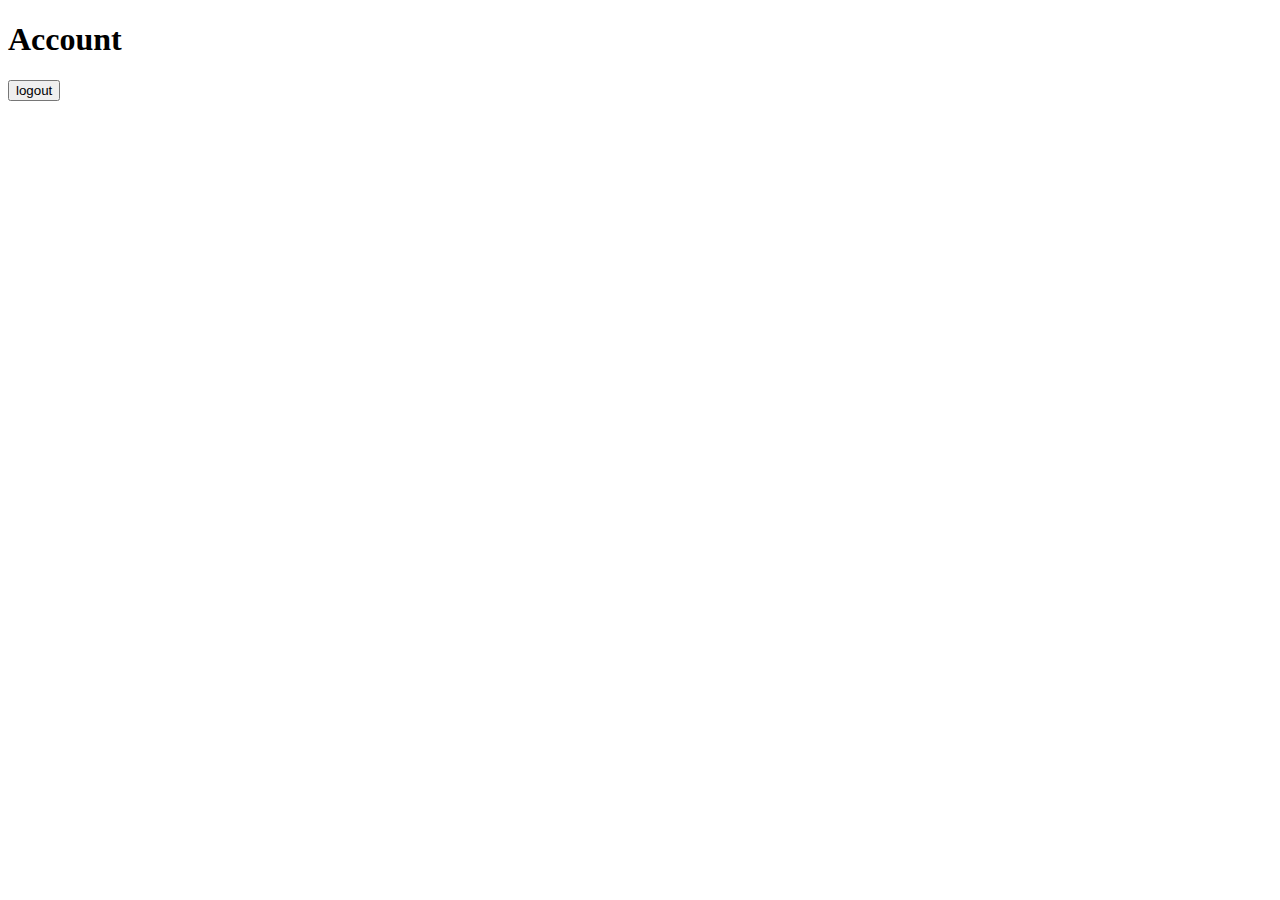
==== Library/pages/account/account.html @ 7857fea6 "Add files via upload" ====
<!DOCTYPE html>
<html lang="en">
<head>
    <meta charset="UTF-8">
    <title>Accaunt</title>
    <script src="../../Exceptions/Exceptions.js"></script>

    <script src="../../lms/services/um.service.js"></script>
    <script src="../../lms/services/permission.service.js"></script>
    <script src="../../lms/services/auth.service.js"></script>
    <script src="../../lms/services/issue.service.js"></script>
    <script src="../../lms/services/store.service.js"></script>
    <script src="../../lms/services/bm.service.js"></script>

    <script src="../../lms/encryption.helper.js"></script>
    <script src="../../lms/lms.js"></script>
    <script src="../../lms/model/objects.js"></script>
    <script src="../../lms/model/issue.js"></script>
    <script src="../../lms/model/book.js"></script>
    <script src="account.js"></script>
</head>
<body>
    <h1>Account</h1>
    <span id="content"></span>
    <button onclick="logout()">logout</button>
</body>
</html>
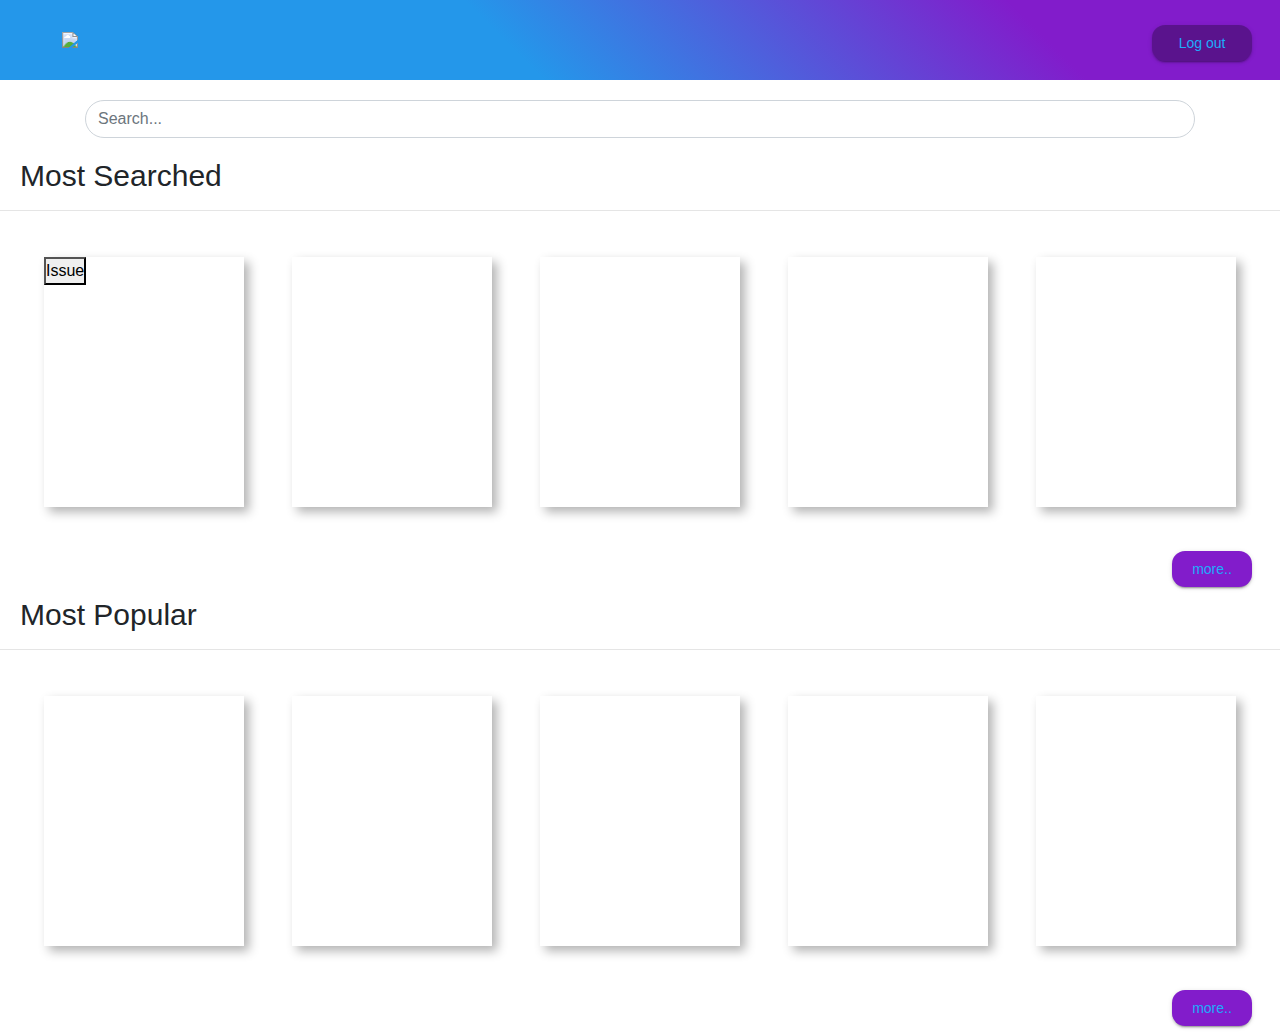
==== commit f0abbf7a: "Merge pull request #1 from HaykSargsyan00/master" ====
--- a/Library/pages/account/account.html
+++ b/Library/pages/account/account.html
@@ -3,6 +3,8 @@
 <head>
     <meta charset="UTF-8">
     <title>Accaunt</title>
+    <link type="text/css" rel="stylesheet" href="account.css">
+    <link rel="stylesheet" href="https://maxcdn.bootstrapcdn.com/bootstrap/4.0.0-beta.2/css/bootstrap.min.css">
     <script src="../../Exceptions/Exceptions.js"></script>
 
     <script src="../../lms/services/um.service.js"></script>
@@ -20,8 +22,91 @@
     <script src="account.js"></script>
 </head>
 <body>
-    <h1>Account</h1>
-    <span id="content"></span>
-    <button onclick="logout()">logout</button>
+    <div class="main">
+        <div class="header header--mini" id = 'header' >
+            <div class = "account">
+                <div class="header-card header-card-test" id="card">
+                    <div class="header-card-front">
+                        <div class="header-card__picture">
+                            <img src="https://image.flaticon.com/icons/png/512/23/23716.png">
+                        </div>
+                        <div class="header-card__text">
+                            <h1 class="username"></h1>
+                            <span class="userID">#12348</span>
+                        </div>
+                    </div>
+                    <div class="header-card-back">
+                        <ul class="button_list">
+                            <li><button class="shk-button raised-button" onclick="window.location = '../account/account.html'">Home</button></li>
+                            <li><button class="shk-button raised-button">Search</button></li>
+                            <li><button class="shk-button raised-button">History</button></li>
+                            <li><button class="shk-button raised-button" onclick="logout()">Logout</button></li>
+                        </ul>
+                    </div>
+                </div>
+
+                <button class="shk-button raised-button account_hide_button" id="accountHideButton" onclick="switchAccountVisibility()">
+                    UP
+                </button>
+            </div>
+
+            <div class="header-mini_card header-mini_card--show" id="headerMiniCard" onclick="switchAccountVisibility()">
+                <img src="http://pluspng.com/img-png/user-png-icon-male-user-icon-512.png">
+                <span class="username"></span>
+            </div>
+            <button class="shk-button raised-button logout_button logout_button--show" id="logoutButton" onclick="logout()">Log out</button>
+        </div>
+
+        <div class ="content search">
+            <div class="container">
+                <div class="col-xs-8 col-xs-offset-2">
+                    <div class="input-group">
+                        <input oninput="updateResult(this.value)" type="search" class="form-control" placeholder="Search..." />
+                    </div>
+                </div>
+
+                <div class="container">
+                    <ul class="list-group result"></ul>
+                </div>
+
+            </div>
+        </div>
+
+        <div class="main-content">
+            <div class="main-content__section">
+                <div class ="most-searched_Header">
+                    <h1 class="main-content__header">Most Searched</h1>
+                    <hr>
+                </div>
+
+                <div class="main-content__books_section most-searched__books">
+                    <div class="books">
+                        <button onclick="issueBook('#123')">Issue</button>
+                    </div>
+                    <div class="books"></div>
+                    <div class="books"></div>
+                    <div class="books"></div>
+                    <div class="books"></div>
+                    <button class="shk-button raised-button">more..</button>
+                </div>
+            </div>
+            <div class="main-content__section most-searched">
+                <div class ="most-searched-header">
+                    <h1 class="main-content__header">Most Popular</h1>
+                    <hr>
+                </div>
+                <div class="main-content__books_section ">
+                    <div class="books"></div>
+                    <div class="books"></div>
+                    <div class="books"></div>
+                    <div class="books"></div>
+                    <div class="books"></div>
+                    <button class="shk-button raised-button">more..</button>
+                </div>
+
+            </div>
+        </div>
+    </div>
+
 </body>
 </html>
--- a/Library/pages/account/account.css
+++ b/Library/pages/account/account.css
@@ -0,0 +1,300 @@
+.raised-button{
+    box-shadow: 0px 3px 1px -2px rgba(0, 0, 0, 0.2), 0px 2px 2px 0px rgba(0, 0, 0, 0.14), 0px 1px 5px 0px rgba(0, 0, 0, 0.12);
+    color: rgba(0, 0, 0, 0.87);
+    background-color: white;
+    font-family: Roboto,"Helvetica Neue",sans-serif;
+    font-size: 14px;
+    font-weight: 500;
+    margin: 10px 8px;
+
+    box-sizing: border-box;
+    position: relative;
+    -webkit-user-select: none;
+    -moz-user-select: none;
+    -ms-user-select: none;
+    user-select: none;
+    cursor: pointer;
+    outline: 0;
+    border: none;
+    -webkit-tap-highlight-color: transparent;
+    display: inline-block;
+    white-space: nowrap;
+    text-decoration: none;
+    vertical-align: baseline;
+    text-align: center;
+    min-width: 64px;
+    line-height: 36px;
+    padding: 0 16px;
+    border-radius: 13px;
+    overflow: visible;
+    transform: translate3d(0,0,0);
+}
+.raised-button.hover{
+    cursor: pointer;
+}
+input:hover{
+    cursor: pointer;
+}
+
+.shk-button{
+    margin-bottom: 10px;
+    width: 60%;
+    background-color: rgba(0,0,0,.3);
+    color: #1DACFB;
+    transition: transform .2s linear;
+    transform: scale(1);
+    cursor: pointer;
+}
+.shk-button:hover{
+    transform: scale(1.05);
+    transform-origin: center;
+    box-shadow: 0 0 10px #1DACFB;
+}
+*{
+    box-sizing: border-box;
+    margin: 0;
+    padding: 0;
+}
+.main{
+    width: 100%;
+    height: 100%;
+    overflow-x: hidden;
+}
+
+.header{
+    background: linear-gradient(45deg,#2497EA 40%,#821CCB 80%);
+    width: 100%;
+    height: 100%;
+    transition: height .6s linear;
+    display: flex;
+    justify-content: center;
+    align-items: center;
+    overflow: hidden;
+    position: fixed;
+    z-index: 100;
+}
+.header--mini{
+    width: 100%;
+    height: 80px;
+}
+.header--fixed{
+    position: fixed;
+    /*background: linear-gradient(45deg,#1DACFB,#C31DFB);
+    */left: 0;
+    right: 0;
+    height: 80px;
+    top:0;
+    opacity: 0;
+    transition: opacity .4s;
+}
+.header--fixed--show{
+    opacity: 1;
+}
+.header-card{
+    width: 400px;
+    height: 450px;
+    cursor: pointer;
+    position: relative;
+    opacity: 1;
+    transition: opacity .3s linear;
+}
+
+.header-card-test{
+    opacity: 0;
+}
+
+.header-card-front,.header-card-back{
+    position: absolute;
+    height: 100%;
+    width: 100%;
+    backface-visibility: hidden;
+    overflow: hidden;
+    transition: transform .6s linear;
+    border-radius: 30px;
+    background-color: rgba(0,0,0,0.5) ;
+}
+
+.header-card-front{
+    display: flex;
+    justify-content: center;
+    align-items: center;
+    transform: perspective(600px) rotateY(0);
+}
+.header-card-back{
+    transform: perspective(600px) rotateY(180deg);
+}
+
+.header-card:hover>.header-card-front{
+    transform:perspective(600px) rotateY(-180deg);
+}
+.header-card:hover>.header-card-back{
+    transform: perspective(600px) rotateY(0);
+}
+
+.header-card__picture{
+    height: 200px;
+    width: 200px;
+    border-radius: 50%;
+    overflow: hidden;
+    position: absolute;
+    transform: translateY(-50px);
+    border: 3px solid #1DACFB;
+    box-shadow: 0 0 15px 5px #6C1CB3;
+}
+
+.header-card__picture>img{
+    width: 100%;
+}
+
+.header-card__text{
+    align-self: flex-end;
+    margin-bottom: 50px;
+    display: flex;
+    justify-content: center;
+    flex-direction: column;
+    align-items: center;
+    color: #fff;
+}
+
+.header-card-back{
+    display: flex;
+    justify-content: center;
+    align-items: center;
+    flex-direction: column;
+}
+
+.button_list{
+    width: 60%;
+    list-style: none;
+}
+.button_list>li>button{
+    margin-bottom: 10px;
+    width: 100%;
+    background-color: rgba(0,0,0,.3);
+    color: #1DACFB;
+    transition: transform .2s linear;
+}
+
+.button_list>li>button:hover{
+    transform: scale(1.05);
+    transform-origin: center;
+    box-shadow: 0 0 10px #821CCB;
+}
+
+.logout_button{
+    position: absolute;
+    top: 15px;
+    right: -20px;
+    opacity: 0;
+    transition: all linear .45s;
+    max-width: 100px;
+}
+
+.logout_button--show{
+    right: 20px;
+    opacity: 1;
+}
+
+.header-mini_card{
+    left: 50px;
+    top: 20px;
+    position: absolute;
+    width: 40px;
+    height: 40px;
+    display: flex;
+    justify-content: center;
+    align-items: center;
+    opacity: 0;
+    transform: translateY(100%);
+    transition: all linear .45s;
+    cursor: pointer;
+}
+.header-mini_card--show{
+    opacity: 1;
+    transform: translateY(0);
+}
+
+.header-mini_card>img{
+    width: 100%;
+    margin: 0 20px;
+}
+.account{
+    display: flex;
+    justify-content: center;
+}
+.account_hide_button{
+    position: fixed;
+    bottom: 30px;
+    opacity: 0;
+    transition: all .5s linear;
+    background-color: #1993d5;
+    box-shadow: 0 0 10px #ecd8ff;
+    color: white;
+    width: 50px;
+    height: 50px;
+    border-radius: 25px;
+}
+
+.account_hide_button--show{
+    opacity: 1 !important;
+}
+
+
+
+/*///////////////////
+
+ */
+.content{
+    margin-top: 80px;
+    box-sizing: border-box;
+    padding-top: 20px;
+}
+.form-control{
+    border-radius: 26px!important;
+}
+.result{
+    margin-top: 1rem;
+    position: absolute;
+}
+.list-group-item{
+    margin-top: 10px;
+    box-shadow: 0px 2px 4px rgba(0, 0, 0, 0.24);
+}
+
+.main-content{
+    margin-top: 20px;
+}
+.main-content__section{
+    margin-top: 20px;
+}
+.main-content__header{
+    font-size: 30px;
+    margin-left: 20px;
+}
+
+.main-content__books_section{
+    display: flex;
+    justify-content: space-around;
+    padding: 30px 20px;
+    position: relative;
+    margin-bottom: 60px;
+}
+/*----------------uxxel---------------*/
+.main-content__books_section>button{
+    position: absolute;
+    right: 20px;
+    bottom: -60px;
+    width: 80px;
+    background-color: #821CCB;
+}
+.books{
+    width: 200px;
+    height: 250px;
+    box-shadow: 5px 5px 10px rgba(0,0,0,0.3);
+    transform: scale(1);
+    transition: transform .3s linear;
+}
+.books:hover{
+    transform: scale(1.1);
+    cursor: pointer;
+}
